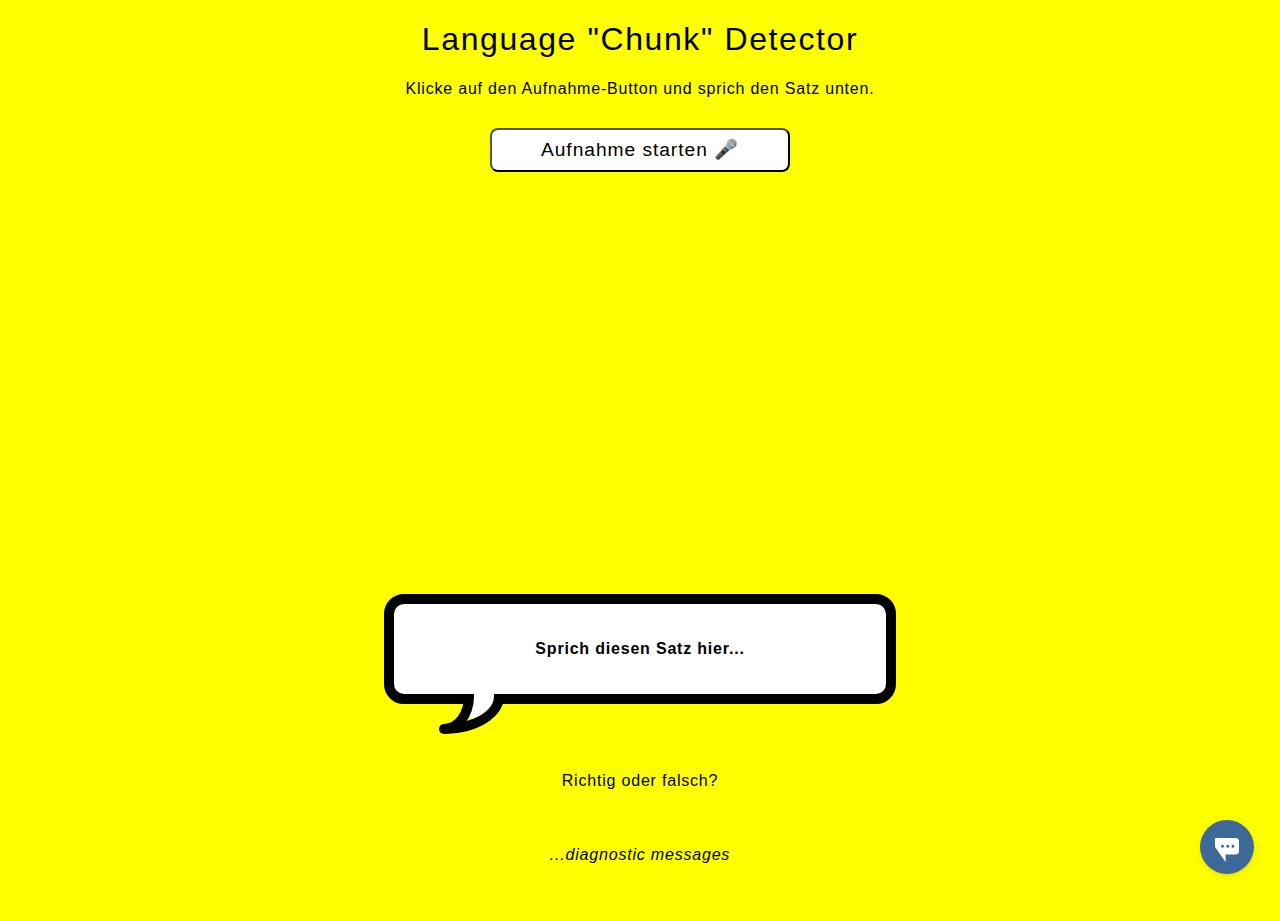
==== index_en.html @ 991c16f6 "multi-language and selector" ====
<!DOCTYPE html>
<html>
  <head>
    <meta charset="utf-8">
    <meta http-equiv="X-UA-Compatible" content="IE=edge,chrome=1">
    <meta name="viewport" content="width=device-width">

    <title>AI Language Demo 0.2</title>

    <link rel="stylesheet" href="style.css">
    </head>

  <body">
    <h1>Language "Chunk" Detector</h1>
    <p>Klicke auf den Aufnahme-Button und sprich den Satz unten.</p>

    <button>Aufnahme starten 🎤</button>
    <div>
    	<blockquote class="bubble"><p class="phrase">Sprich diesen Satz hier...</p></blockquote>
        <p class="result">Richtig oder falsch?</p>
        <p class="output">...diagnostic messages</p>
    </div>
    <script src="script_en.js"></script>
    
<a class="typeform-share button" href="https://form.typeform.com/to/JxHI4ryx?typeform-medium=embed-snippet" data-mode="popover" style="width:54px;height:54px;position:fixed;box-shadow:0px 2px 12px rgba(0, 0, 0, 0.06), 0px 2px 4px rgba(0, 0, 0, 0.08);right:26px;bottom:26px;border-radius:50%;display:flex;align-items:center;justify-content:center;cursor:pointer;background:#3C6997;overflow:hidden;line-height:0;" target="_blank"> <span class="icon"> <svg width='24' height='24' viewBox='0 0 24 24' fill='none' xmlns='http://www.w3.org/2000/svg' style="margin-top:6px;"> <path d='M21 0H0V9L10.5743 24V16.5H21C22.6567 16.5 24 15.1567 24 13.5V3C24 1.34325 22.6567 0 21 0ZM7.5 9.75C6.672 9.75 6 9.07875 6 8.25C6 7.42125 6.672 6.75 7.5 6.75C8.328 6.75 9 7.42125 9 8.25C9 9.07875 8.328 9.75 7.5 9.75ZM12.75 9.75C11.922 9.75 11.25 9.07875 11.25 8.25C11.25 7.42125 11.922 6.75 12.75 6.75C13.578 6.75 14.25 7.42125 14.25 8.25C14.25 9.07875 13.578 9.75 12.75 9.75ZM18 9.75C17.172 9.75 16.5 9.07875 16.5 8.25C16.5 7.42125 17.172 6.75 18 6.75C18.828 6.75 19.5 7.42125 19.5 8.25C19.5 9.07875 18.828 9.75 18 9.75Z' fill='white' /> </svg> </span> </a> <script> (function() { var qs,js,q,s,d=document, gi=d.getElementById, ce=d.createElement, gt=d.getElementsByTagName, id="typef_orm_share", b="https://embed.typeform.com/"; if(!gi.call(d,id)){ js=ce.call(d,"script"); js.id=id; js.src=b+"embed.js"; q=gt.call(d,"script")[0]; q.parentNode.insertBefore(js,q) } })() </script>

  </body>
</html>
---- style.css ----
body, html {
  margin: 0;
}

html {
  height: 100%;
  background-color: yellow;
}

body {
  height: inherit;
  overflow: hidden;
}

h1, p {
  font-family: "roboto",sans-serif;
  text-align: center;
  letter-spacing: .05em;
  font-weight: 500;
}

div p {
  padding: 20px;
/* background-color: #ffff88;*/
}

div {
  overflow: auto;
  position: absolute;
  bottom: 0;
  right: 0;
  left: 0;
}

button {
  font-family: "roboto",sans-serif;
  margin: 0 auto;
  display: block;
  font-size: 1.2rem;
  width: 300px;
  line-height: 2;
  margin-top: 30px;
  background-color: white;
  border-radius: 8px;
  letter-spacing: .05em;
  font-weight: 500;
}

@media all and (max-height: 410px) {
  div {
    position: static;
  }
}

.phrase {
  font-weight: bold;
}

.output {
  font-style: italic;
}

/* ============================================================================================================================
== RECTANGLE-BORDER STYLE WITH CURVE
** ============================================================================================================================ */

.bubble {
  position:relative;
  margin:1em 30% 3em;
  font-weight: bold;
  border:10px solid #000;
  background:#fff;
  /* css3 */
  -webkit-border-radius:20px;
  -moz-border-radius:20px;
  border-radius:20px;
}

/* creates larger curve */
.bubble:before {
  content:"";
  position:absolute;
  z-index:10;
  bottom:-40px;
  left:50px;
  width:50px;
  height:30px;
  border-style:solid;
  border-width:0 10px 10px 0;
  border-color:#000;
  background:transparent;
  /* css3 */
  -webkit-border-bottom-right-radius:80px 50px;
  -moz-border-radius-bottomright:80px 50px;
  border-bottom-right-radius:80px 50px;
  /* reduce the damage in FF3.0 */
  display:block;
}

/* creates smaller curve */
.bubble:after {
  content:"";
  position:absolute;
  z-index:10;
  bottom:-40px;
  left:50px;
  width:20px;
  height:30px;
  border-style:solid;
  border-width:0 10px 10px 0;
  border-color:#000;
  background:transparent;
  /* css3 */
  -webkit-border-bottom-right-radius:40px 50px;
  -moz-border-radius-bottomright:40px 50px;
  border-bottom-right-radius:40px 50px;
  /* reduce the damage in FF3.0 */
  display:block;
}

/* creates a small circle to produce a rounded point where the two curves meet */
.bubble > :first-child:before {
  content:"";
  position:absolute;
  bottom:-40px;
  left:45px;
  width:10px;
  height:10px;
  background:#000;
  /* css3 */
  -webkit-border-radius:10px;
  -moz-border-radius:10px;
  border-radius:10px;
}

/* creates a white rectangle to cover part of the oval border*/
.bubble > :first-child:after {
  content:"";
  position:absolute;
  bottom:-25px;
  left:76px;
  width:24px;
  height:30px;
  background:#fff;
}
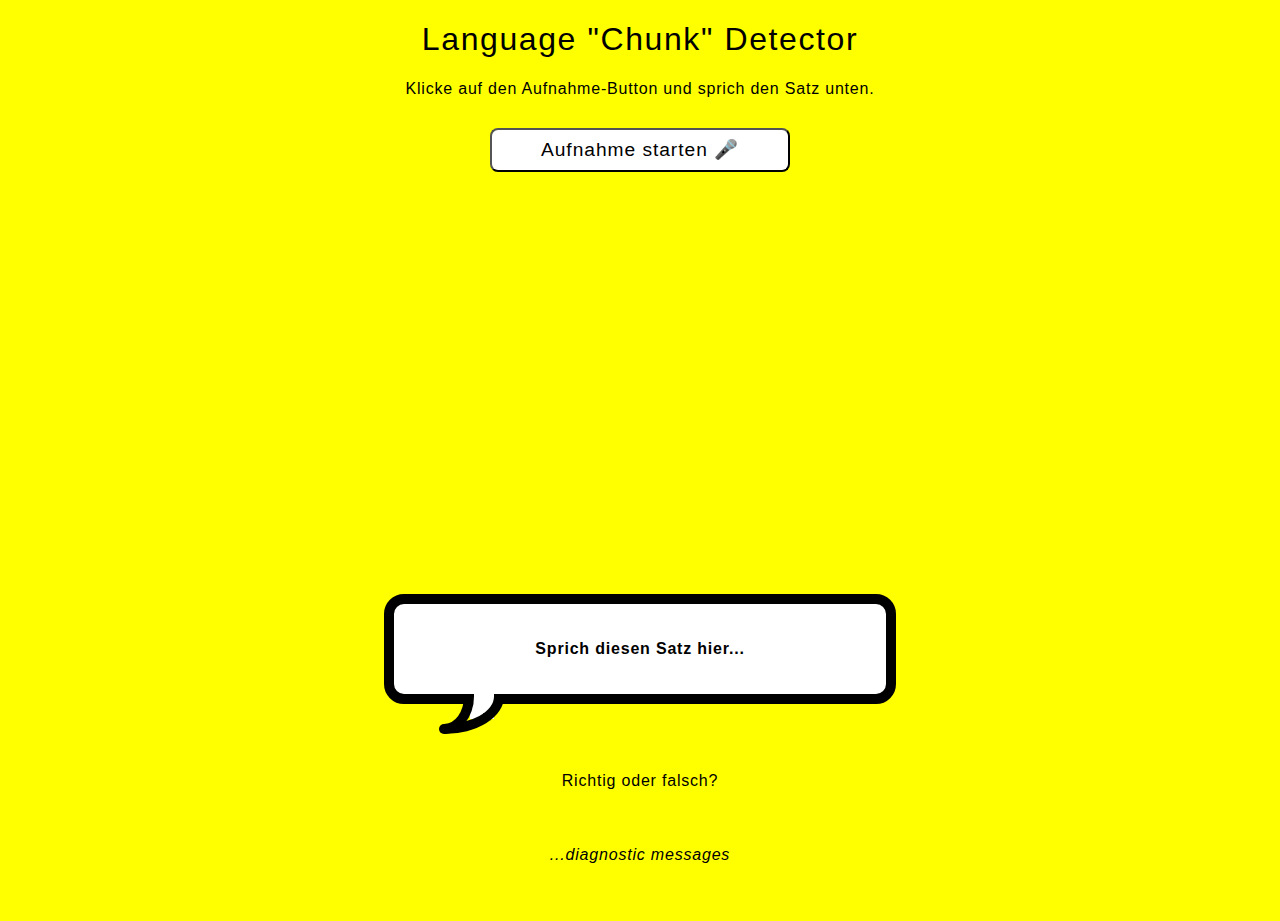
==== commit 93c04409: "feedback sidebar" ====
--- a/index_en.html
+++ b/index_en.html
@@ -21,8 +21,7 @@
         <p class="output">...diagnostic messages</p>
     </div>
     <script src="script_en.js"></script>
-    
-<a class="typeform-share button" href="https://form.typeform.com/to/JxHI4ryx?typeform-medium=embed-snippet" data-mode="popover" style="width:54px;height:54px;position:fixed;box-shadow:0px 2px 12px rgba(0, 0, 0, 0.06), 0px 2px 4px rgba(0, 0, 0, 0.08);right:26px;bottom:26px;border-radius:50%;display:flex;align-items:center;justify-content:center;cursor:pointer;background:#3C6997;overflow:hidden;line-height:0;" target="_blank"> <span class="icon"> <svg width='24' height='24' viewBox='0 0 24 24' fill='none' xmlns='http://www.w3.org/2000/svg' style="margin-top:6px;"> <path d='M21 0H0V9L10.5743 24V16.5H21C22.6567 16.5 24 15.1567 24 13.5V3C24 1.34325 22.6567 0 21 0ZM7.5 9.75C6.672 9.75 6 9.07875 6 8.25C6 7.42125 6.672 6.75 7.5 6.75C8.328 6.75 9 7.42125 9 8.25C9 9.07875 8.328 9.75 7.5 9.75ZM12.75 9.75C11.922 9.75 11.25 9.07875 11.25 8.25C11.25 7.42125 11.922 6.75 12.75 6.75C13.578 6.75 14.25 7.42125 14.25 8.25C14.25 9.07875 13.578 9.75 12.75 9.75ZM18 9.75C17.172 9.75 16.5 9.07875 16.5 8.25C16.5 7.42125 17.172 6.75 18 6.75C18.828 6.75 19.5 7.42125 19.5 8.25C19.5 9.07875 18.828 9.75 18 9.75Z' fill='white' /> </svg> </span> </a> <script> (function() { var qs,js,q,s,d=document, gi=d.getElementById, ce=d.createElement, gt=d.getElementsByTagName, id="typef_orm_share", b="https://embed.typeform.com/"; if(!gi.call(d,id)){ js=ce.call(d,"script"); js.id=id; js.src=b+"embed.js"; q=gt.call(d,"script")[0]; q.parentNode.insertBefore(js,q) } })() </script>
+  <div style="position:fixed;top:calc(50% - 250px);right:0;transition:width 300ms ease-out;width:0;" data-qa="side_panel"> <a class="typeform-share button" href="https://form.typeform.com/to/JxHI4ryx?typeform-medium=embed-snippet" data-mode="side_panel" style="box-sizing:border-box;position:absolute;top:300px;width:200px;height:48px;padding:0 20px;margin:0;cursor:pointer;background:#E26D5A;border-radius:4px 4px 0px 0px;box-shadow:0px 2px 12px rgba(0, 0, 0, 0.06), 0px 2px 4px rgba(0, 0, 0, 0.08);display:flex;align-items:center;justify-content:flex-start;transform:rotate(-90deg);transform-origin:bottom left;color:white;text-decoration:none;z-index:9999;" data-width="320" data-height="500" target="_blank"> <span class="icon" style="width:32px;position:relative;text-align:center;transform:rotate(90deg) scale(0.85);left:-8px;"> <svg width='24' height='24' viewBox='0 0 24 24' fill='none' xmlns='http://www.w3.org/2000/svg' style="margin-top:10px;"> <path d='M21 0H0V9L10.5743 24V16.5H21C22.6567 16.5 24 15.1567 24 13.5V3C24 1.34325 22.6567 0 21 0ZM7.5 9.75C6.672 9.75 6 9.07875 6 8.25C6 7.42125 6.672 6.75 7.5 6.75C8.328 6.75 9 7.42125 9 8.25C9 9.07875 8.328 9.75 7.5 9.75ZM12.75 9.75C11.922 9.75 11.25 9.07875 11.25 8.25C11.25 7.42125 11.922 6.75 12.75 6.75C13.578 6.75 14.25 7.42125 14.25 8.25C14.25 9.07875 13.578 9.75 12.75 9.75ZM18 9.75C17.172 9.75 16.5 9.07875 16.5 8.25C16.5 7.42125 17.172 6.75 18 6.75C18.828 6.75 19.5 7.42125 19.5 8.25C19.5 9.07875 18.828 9.75 18 9.75Z' fill='white' /> </svg> </span> <span style="text-decoration:none;font-size:18px;font-family:Helvetica,Arial,sans-serif;white-space:nowrap;overflow:hidden;text-overflow:ellipsis;width:100%;text-align:center;-webkit-font-smoothing:antialiased;-moz-osx-font-smoothing:grayscale;"> Feedback </span> </a> </div> <script> (function() { var qs,js,q,s,d=document, gi=d.getElementById, ce=d.createElement, gt=d.getElementsByTagName, id="typef_orm_share", b="https://embed.typeform.com/"; if(!gi.call(d,id)){ js=ce.call(d,"script"); js.id=id; js.src=b+"embed.js"; q=gt.call(d,"script")[0]; q.parentNode.insertBefore(js,q) } })() </script>
 
   </body>
 </html>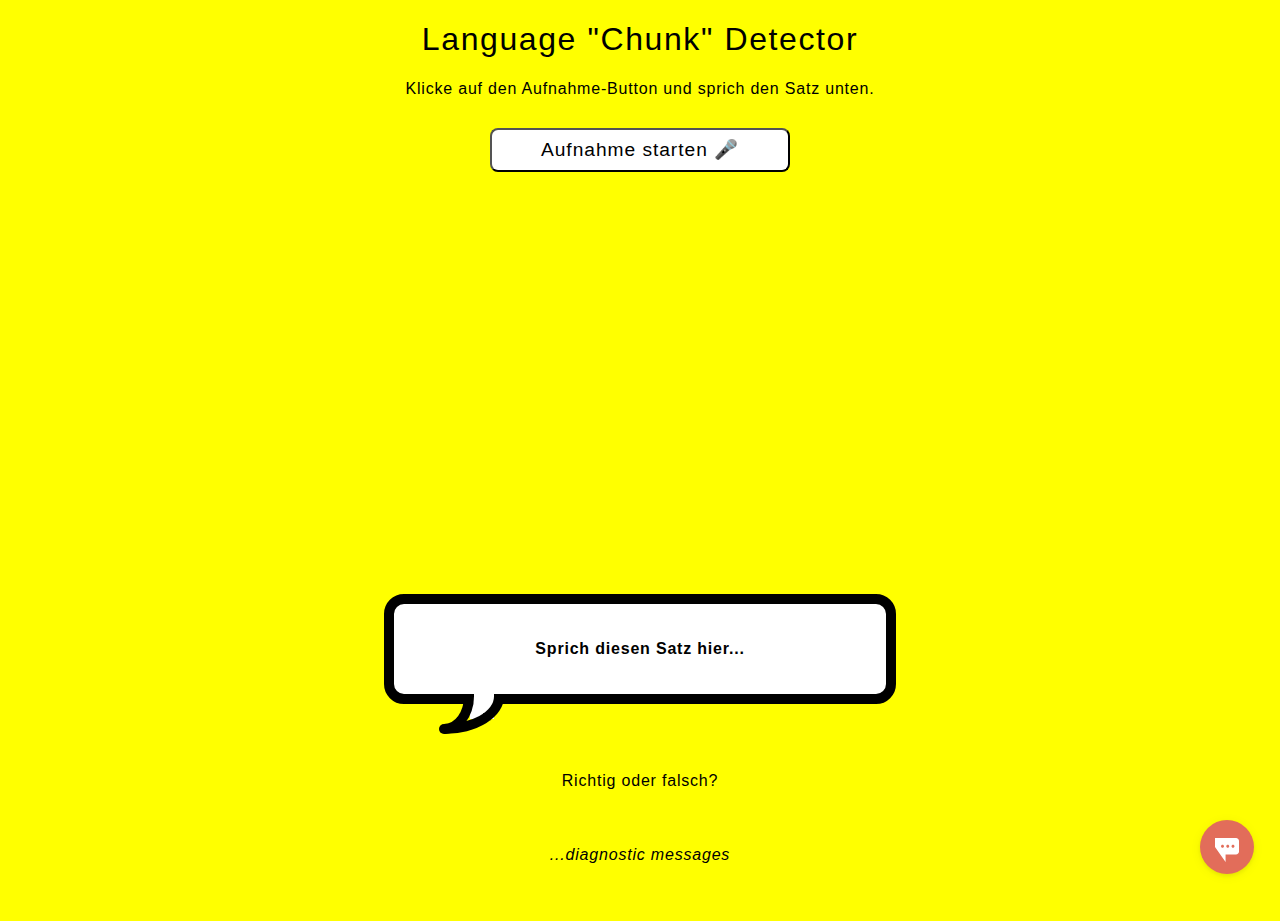
==== commit 1da065af: "Add files via upload" ====
--- a/index_en.html
+++ b/index_en.html
@@ -21,7 +21,8 @@
         <p class="output">...diagnostic messages</p>
     </div>
     <script src="script_en.js"></script>
-  <div style="position:fixed;top:calc(50% - 250px);right:0;transition:width 300ms ease-out;width:0;" data-qa="side_panel"> <a class="typeform-share button" href="https://form.typeform.com/to/JxHI4ryx?typeform-medium=embed-snippet" data-mode="side_panel" style="box-sizing:border-box;position:absolute;top:300px;width:200px;height:48px;padding:0 20px;margin:0;cursor:pointer;background:#E26D5A;border-radius:4px 4px 0px 0px;box-shadow:0px 2px 12px rgba(0, 0, 0, 0.06), 0px 2px 4px rgba(0, 0, 0, 0.08);display:flex;align-items:center;justify-content:flex-start;transform:rotate(-90deg);transform-origin:bottom left;color:white;text-decoration:none;z-index:9999;" data-width="320" data-height="500" target="_blank"> <span class="icon" style="width:32px;position:relative;text-align:center;transform:rotate(90deg) scale(0.85);left:-8px;"> <svg width='24' height='24' viewBox='0 0 24 24' fill='none' xmlns='http://www.w3.org/2000/svg' style="margin-top:10px;"> <path d='M21 0H0V9L10.5743 24V16.5H21C22.6567 16.5 24 15.1567 24 13.5V3C24 1.34325 22.6567 0 21 0ZM7.5 9.75C6.672 9.75 6 9.07875 6 8.25C6 7.42125 6.672 6.75 7.5 6.75C8.328 6.75 9 7.42125 9 8.25C9 9.07875 8.328 9.75 7.5 9.75ZM12.75 9.75C11.922 9.75 11.25 9.07875 11.25 8.25C11.25 7.42125 11.922 6.75 12.75 6.75C13.578 6.75 14.25 7.42125 14.25 8.25C14.25 9.07875 13.578 9.75 12.75 9.75ZM18 9.75C17.172 9.75 16.5 9.07875 16.5 8.25C16.5 7.42125 17.172 6.75 18 6.75C18.828 6.75 19.5 7.42125 19.5 8.25C19.5 9.07875 18.828 9.75 18 9.75Z' fill='white' /> </svg> </span> <span style="text-decoration:none;font-size:18px;font-family:Helvetica,Arial,sans-serif;white-space:nowrap;overflow:hidden;text-overflow:ellipsis;width:100%;text-align:center;-webkit-font-smoothing:antialiased;-moz-osx-font-smoothing:grayscale;"> Feedback </span> </a> </div> <script> (function() { var qs,js,q,s,d=document, gi=d.getElementById, ce=d.createElement, gt=d.getElementsByTagName, id="typef_orm_share", b="https://embed.typeform.com/"; if(!gi.call(d,id)){ js=ce.call(d,"script"); js.id=id; js.src=b+"embed.js"; q=gt.call(d,"script")[0]; q.parentNode.insertBefore(js,q) } })() </script>
+
+<a class="typeform-share button" href="https://form.typeform.com/to/JxHI4ryx?typeform-medium=embed-snippet" data-mode="popover" style="width:54px;height:54px;position:fixed;box-shadow:0px 2px 12px rgba(0, 0, 0, 0.06), 0px 2px 4px rgba(0, 0, 0, 0.08);right:26px;bottom:26px;border-radius:50%;display:flex;align-items:center;justify-content:center;cursor:pointer;background:#E26D5A;overflow:hidden;line-height:0;" target="_blank"> <span class="icon"> <svg width='24' height='24' viewBox='0 0 24 24' fill='none' xmlns='http://www.w3.org/2000/svg' style="margin-top:6px;"> <path d='M21 0H0V9L10.5743 24V16.5H21C22.6567 16.5 24 15.1567 24 13.5V3C24 1.34325 22.6567 0 21 0ZM7.5 9.75C6.672 9.75 6 9.07875 6 8.25C6 7.42125 6.672 6.75 7.5 6.75C8.328 6.75 9 7.42125 9 8.25C9 9.07875 8.328 9.75 7.5 9.75ZM12.75 9.75C11.922 9.75 11.25 9.07875 11.25 8.25C11.25 7.42125 11.922 6.75 12.75 6.75C13.578 6.75 14.25 7.42125 14.25 8.25C14.25 9.07875 13.578 9.75 12.75 9.75ZM18 9.75C17.172 9.75 16.5 9.07875 16.5 8.25C16.5 7.42125 17.172 6.75 18 6.75C18.828 6.75 19.5 7.42125 19.5 8.25C19.5 9.07875 18.828 9.75 18 9.75Z' fill='white' /> </svg> </span> </a> <script> (function() { var qs,js,q,s,d=document, gi=d.getElementById, ce=d.createElement, gt=d.getElementsByTagName, id="typef_orm_share", b="https://embed.typeform.com/"; if(!gi.call(d,id)){ js=ce.call(d,"script"); js.id=id; js.src=b+"embed.js"; q=gt.call(d,"script")[0]; q.parentNode.insertBefore(js,q) } })() </script>
 
   </body>
 </html>